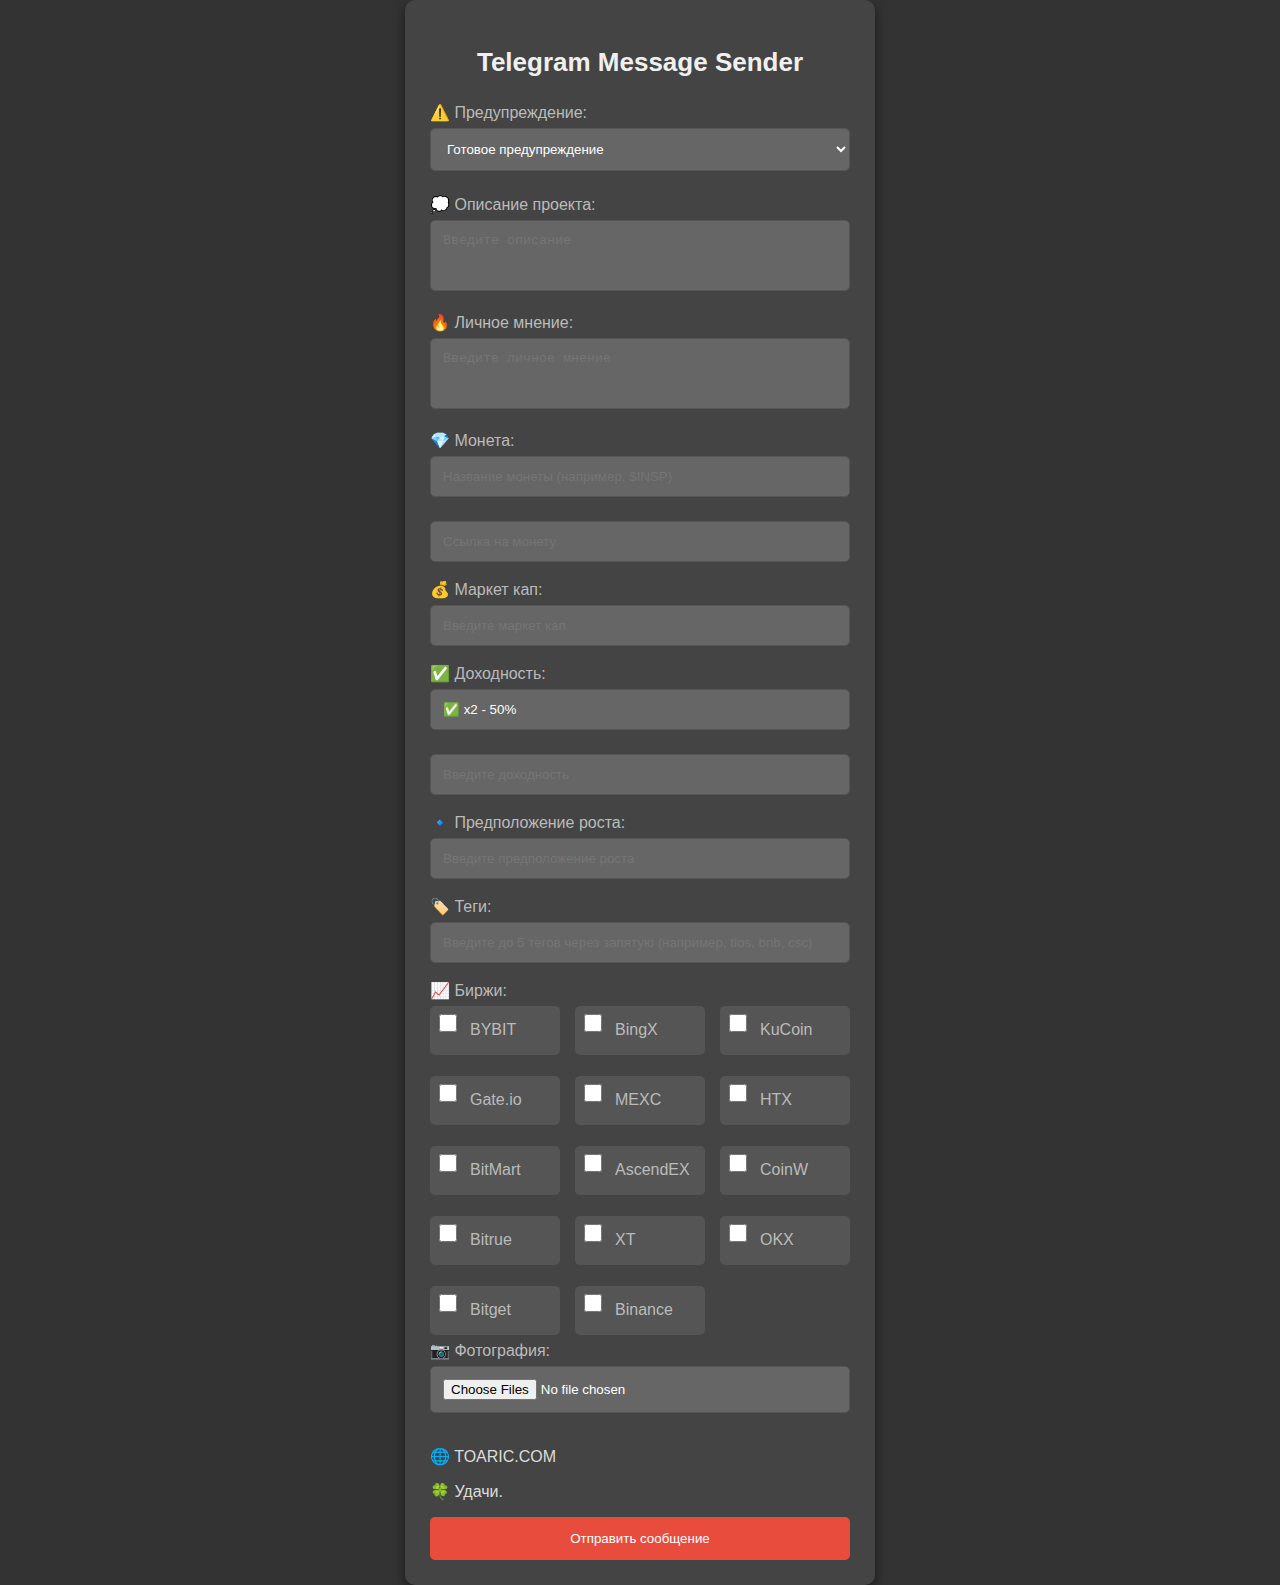
==== crypto/crypto.html @ 9ea29e1d "фывыв444433" ====
<!DOCTYPE html>
<html lang="ru">
<head>
    <meta charset="UTF-8">
    <meta name="viewport" content="width=device-width, initial-scale=1.0">
    <title>Telegram Message Sender</title>
    <link rel="stylesheet" href="/global.css">
</head>
<body>

<div class="container">
    <div id="menu-container"></div>
    <h2>Telegram Message Sender</h2>

    <form id="messageForm">
        <!-- Предупреждение -->
        <label for="warning">⚠️ Предупреждение:</label>
        <select id="warning">
            <option value="Инвестиции связаны с рисками! Вы можете потерять часть или весь вложенный капитал.">
                Готовое предупреждение
            </option>
            <option value="Другое">Другое</option>
        </select>
        <label for="customWarning"></label><input type="text" id="customWarning" placeholder="Введите собственное предупреждение" style="display: none;"/>

        <!-- Описание проекта -->
        <label for="projectDescription">💭 Описание проекта:</label>
        <textarea id="projectDescription" placeholder="Введите описание" rows="3"></textarea>

        <!-- Личное мнение -->
        <label for="personalOpinion">🔥 Личное мнение:</label>
        <textarea id="personalOpinion" placeholder="Введите личное мнение" rows="3"></textarea>

        <!-- Монета -->
        <label for="cryptoName">💎 Монета:</label>
        <input type="text" id="cryptoName" placeholder="Название монеты (например, $INSP)" />
        <label for="cryptoLink"></label><input type="url" id="cryptoLink" placeholder="Ссылка на монету" />

        <!-- Маркет кап -->
        <label for="marketCap">💰 Маркет кап:</label>
        <input type="text" id="marketCap" placeholder="Введите маркет кап" />

        <!-- Доходность -->
        <label>✅ Доходность:</label>
        <label for="profitStandard"></label><input type="text" id="profitStandard" value="✅ x2 - 50%" disabled />
        <label for="profitCustom"></label><input type="text" id="profitCustom" placeholder="Введите доходность" />

        <!-- Предположение роста -->
        <label for="growthPrediction">🔹 Предположение роста:</label>
        <input type="text" id="growthPrediction" placeholder="Введите предположение роста" />

        <!-- Теги -->
        <label for="tags">🏷️ Теги:</label>
        <input type="text" id="tags" placeholder="Введите до 5 тегов через запятую (например, tlos, bnb, csc)" />

        <label>📈 Биржи:</label>
        <div class="exchanges">
            <label><input type="checkbox" value="▫️ BYBIT" data-link="https://www.bybit.com/invite?ref=RJDW50" /> BYBIT</label>
            <label><input type="checkbox" value="▫️ BingX" data-link="https://bingx.com/invite/Q3LUUH" /> BingX</label>
            <label><input type="checkbox" value="▫️ KuCoin" data-link="https://www.kucoin.com/ucenter/signup?rcode=QBSCE5AF&utm_source=rf" /> KuCoin</label>
            <label><input type="checkbox" value="▫️ Gate.io" data-link="https://www.gate.io/signup/XgRMBg1d?ref_type=103" /> Gate.io</label>
            <label><input type="checkbox" value="▫️ MEXC" data-link="https://www.mexc.com/invite/register?inviteCode=128ndh&utm_source=usershare&utm_medium=usershare&utm_biz=affiliate&utm_campaign=invite" /> MEXC</label>
            <label><input type="checkbox" value="▫️ HTX" data-link="https://www.htx.com/invite/en-us/1f?invite_code=53ck7223" /> HTX</label>
            <label><input type="checkbox" value="▫️ BitMart" data-link="https://www.bitmart.cool/invite/VE6EmT/en-US" /> BitMart</label>
            <label><input type="checkbox" value="▫️ AscendEX" data-link="https://ascendex.com/en/register?inviteCode=UAJA9CR4M" /> AscendEX</label>
            <label><input type="checkbox" value="▫️ CoinW" data-link="https://www.coinw.com/front/invitePublicity?r=2600626&language=ru_RU" /> CoinW</label>
            <label><input type="checkbox" value="▫️ Bitrue" data-link="https://www.bitrue.com/affiliate/landing?cn=600000&inviteCode=EWZTWTT" /> Bitrue</label>
            <label><input type="checkbox" value="▫️ XT" data-link="https://www.xt.com/en/accounts/register?ref=GQT9O9OZC3" /> XT</label>
            <label><input type="checkbox" value="▫️ OKX" data-link="https://www.okx.com/join/52991118" /> OKX</label>
            <label><input type="checkbox" value="▫️ Bitget" data-link="https://www.bitget.com/referral/register?clacCode=E25EQW0N&from=%2Fru%2Fevents%2Freferral&source=events" /> Bitget</label>
            <label><input type="checkbox" value="▫️ Binance" data-link="https://www.binance.com/activity/referral-entry/CPA?ref=CPA_0034FS4Z8U" /> Binance</label>
        </div>

        <!-- Фотография -->
        <label for="photos">📷 Фотография:</label>
        <input type="file" id="photos" accept="image/*" multiple />

        <!-- Завершение -->
        <p>🌐 <span id="toaricLink">TOARIC.COM</span></p>
        <p>🍀 Удачи.</p>

        <button type="submit">Отправить сообщение</button>

    </form>
</div>

<script src="/crypto/crypto.js"></script>
<script src="/gl2.js"></script>
</body>
</html>
---- global.css ----
body {
    font-family: 'Segoe UI', Tahoma, Geneva, Verdana, sans-serif;
    background-color: #333;
    color: #ddd;
    margin: 0;
    padding: 0;
    display: flex;
    justify-content: center;
    align-items: center;
    min-height: 100vh;
}

.container {
    background-color: #444;
    padding: 25px;
    border-radius: 10px;
    width: 100%;
    max-width: 420px;
    box-shadow: 0 4px 12px rgba(0, 0, 0, 0.5);
}

h2 {
    text-align: center;
    color: #f0f0f0;
    font-size: 26px;
    margin-bottom: 25px;
}

label {
    font-size: 16px;
    color: #bbb;
    margin-bottom: 6px;
    display: block;
}

input, select, textarea {
    width: 100%; /* По ширине доступного контейнера */
    padding: 12px;
    margin-bottom: 18px;
    border: 1px solid #555;
    border-radius: 5px;
    background-color: #666;
    color: #fff;
    box-sizing: border-box;
    word-wrap: break-word;
    white-space: normal;
}

/* Ограничение по вертикали для textarea */
textarea#projectDescription,
textarea#personalOpinion {
    max-height: 100px; /* Ограничиваем высоту */
    resize: none; /* Запрещаем изменение размера */
}

/* Стили для кнопки */
button {
    background-color: #e74c3c;
    color: white;
    padding: 14px;
    border: none;
    border-radius: 5px;
    width: 100%;
    cursor: pointer;
}

button:hover {
    background-color: #c0392b;
}

h3 {
    margin-top: 20px;
    text-align: center;
    color: #fff;
}

/* Адаптация для планшетов и мобильных устройств */
@media (max-width: 768px) {
    .container {
        padding: 20px;
        width: 90%;
        max-width: 380px;
    }

    h2 {
        font-size: 22px;
    }

    input, select, textarea {
        padding: 10px;
    }

    button {
        padding: 12px;
    }
}

@media (max-width: 480px) {
    .container {
        padding: 15px;
        width: 100%;
        max-width: 320px;
    }

    h2 {
        font-size: 20px;
    }

    input, select, textarea {
        padding: 8px;
    }

    button {
        padding: 10px;
    }
}

.exchanges {
    display: grid;
    grid-template-columns: repeat(3, 1fr); /* Разделение на 3 колонки */
    gap: 15px; /* Отступы между элементами */
}

.exchanges label {
    font-size: 16px;
    color: #bbb;
    display: flex;
    align-items: center; /* Выравнивание по вертикали */
    gap: 10px; /* Отступ между галочкой и текстом */
    padding: 5px;
    background-color: #555; /* Фон для каждой биржи */
    border-radius: 5px;
    transition: background-color 0.3s ease;
}

.exchanges input {
    width: 18px; /* Размер галочки */
    height: 18px;
}

.exchanges label:hover {
    background-color: #666; /* При наведении меняем фон */
}
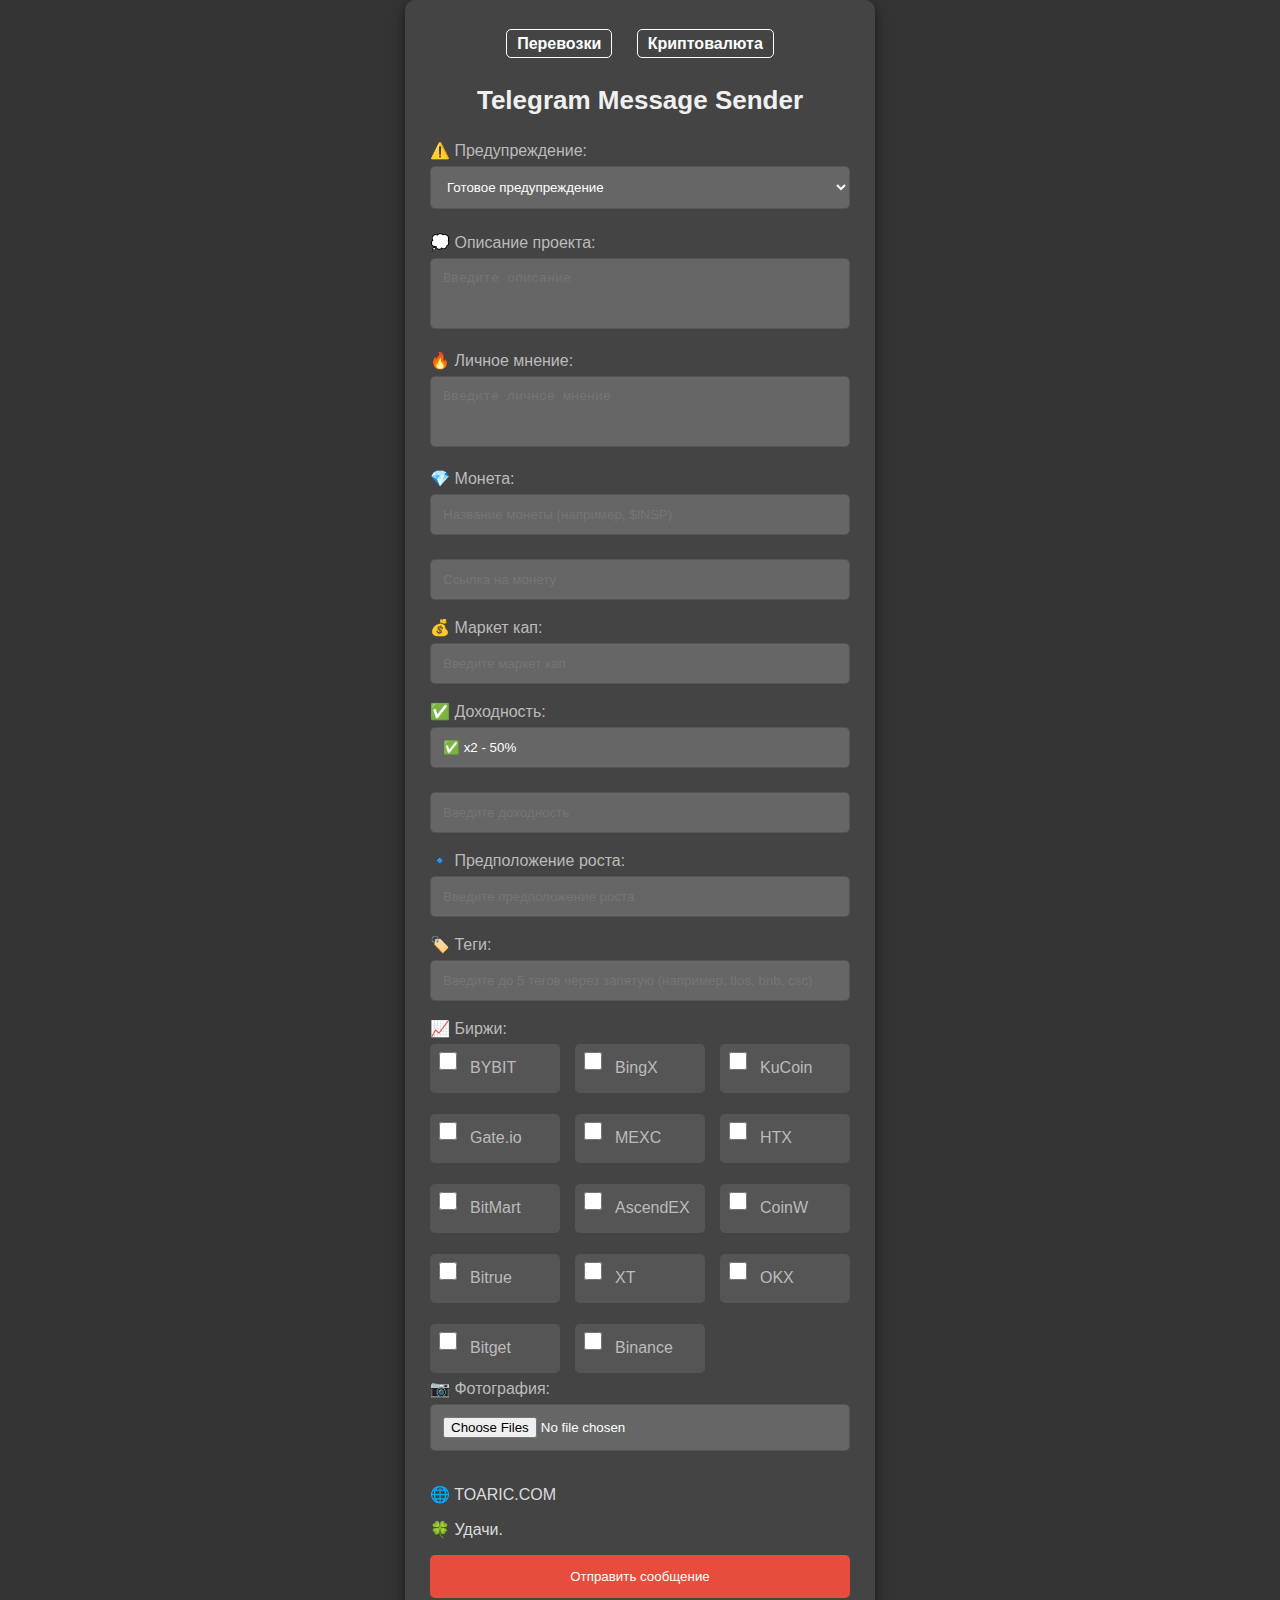
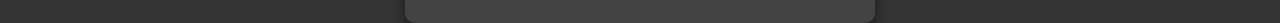
==== commit f1aacbf3: "344" ====
--- a/crypto/crypto.html
+++ b/crypto/crypto.html
@@ -5,6 +5,7 @@
     <meta name="viewport" content="width=device-width, initial-scale=1.0">
     <title>Telegram Message Sender</title>
     <link rel="stylesheet" href="/global.css">
+    <link rel="stylesheet" href="/menu/menu.css">
 </head>
 <body>
 
@@ -86,5 +87,6 @@
 
 <script src="/crypto/crypto.js"></script>
 <script src="/gl2.js"></script>
+<script src="/menu/menu.js"></script>
 </body>
 </html>
--- a/menu/menu.css
+++ b/menu/menu.css
@@ -0,0 +1,30 @@
+.menu {
+    padding: 10px;
+    text-align: center;
+}
+
+.menu ul {
+    list-style: none;
+    padding: 0;
+    margin: 0;
+}
+
+.menu ul li {
+    display: inline-block;
+    margin: 0 10px;
+}
+
+.menu ul li a {
+    text-decoration: none;
+    color: white; /* Белый текст */
+    font-weight: bold;
+    padding: 5px 10px;
+    border: 1px solid white; /* Тонкая белая рамка */
+    border-radius: 5px;
+    transition: background 0.3s, color 0.3s;
+}
+
+.menu ul li a:hover {
+    background: #007bff;
+    color: #fff;
+}
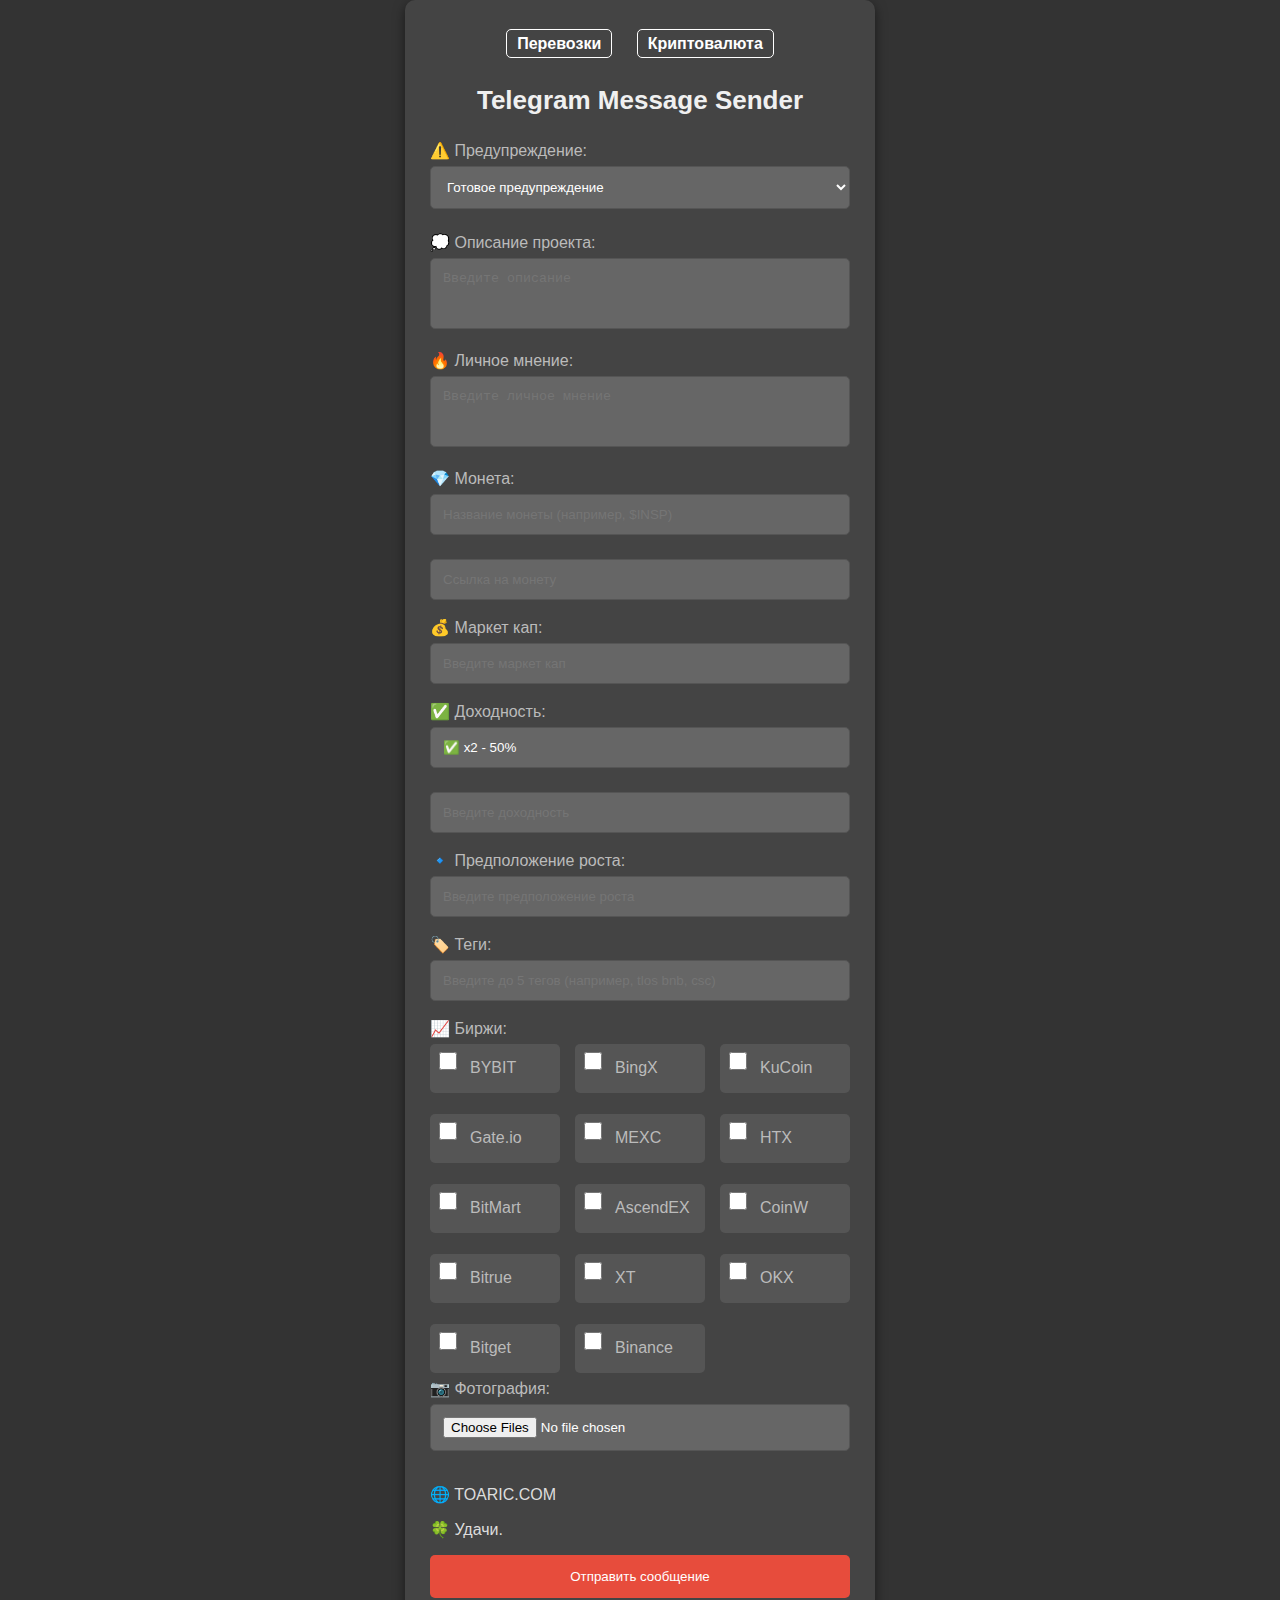
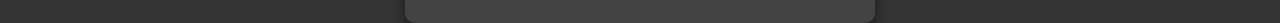
==== commit 7315f416: "3346ыв" ====
--- a/crypto/crypto.html
+++ b/crypto/crypto.html
@@ -52,7 +52,7 @@
 
         <!-- Теги -->
         <label for="tags">🏷️ Теги:</label>
-        <input type="text" id="tags" placeholder="Введите до 5 тегов через запятую (например, tlos, bnb, csc)" />
+        <input type="text" id="tags" placeholder="Введите до 5 тегов (например, tlos bnb, csc)" />
 
         <label>📈 Биржи:</label>
         <div class="exchanges">
